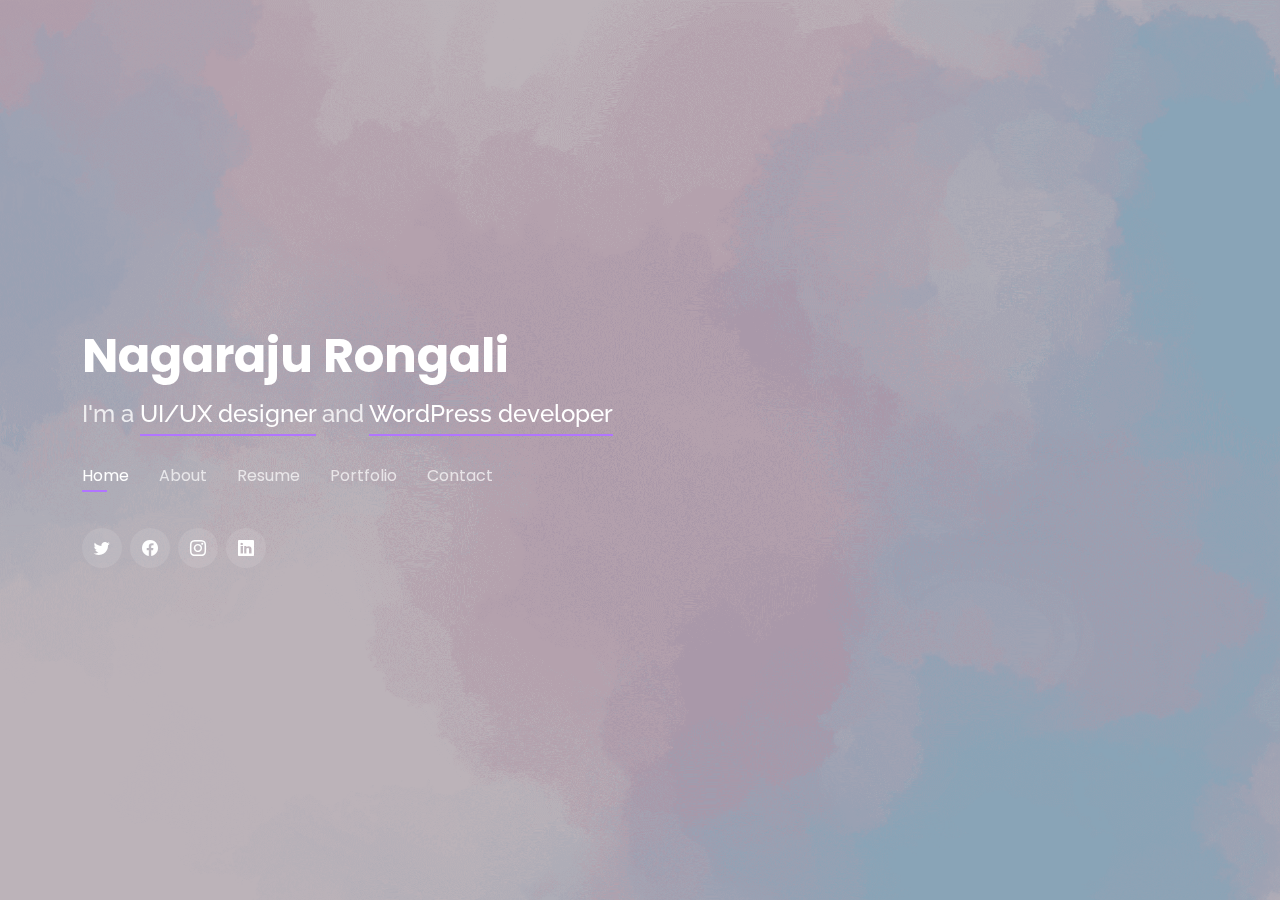
==== index.html @ 151aa34e "my works" ====
<!DOCTYPE html>
<html lang="en">

<head>
  <meta charset="utf-8">
  <meta content="width=device-width, initial-scale=1.0" name="viewport">

  <title>Nagaraju Rongali Portfolio</title>
  <meta content="" name="description">
  <meta content="" name="keywords">

  <!-- Favicons -->
  <link href="assets/img/favicon.png" rel="icon">
  <link href="assets/img/apple-touch-icon.png" rel="apple-touch-icon">

  <!-- Google Fonts -->
  <link href="https://fonts.googleapis.com/css?family=Open+Sans:300,300i,400,400i,600,600i,700,700i|Raleway:300,300i,400,400i,500,500i,600,600i,700,700i|Poppins:300,300i,400,400i,500,500i,600,600i,700,700i" rel="stylesheet">

  <!-- Vendor CSS Files -->
  <link href="assets/vendor/bootstrap/css/bootstrap.min.css" rel="stylesheet">
  <link href="assets/vendor/bootstrap-icons/bootstrap-icons.css" rel="stylesheet">
  <link href="assets/vendor/boxicons/css/boxicons.min.css" rel="stylesheet">
  <link href="assets/vendor/glightbox/css/glightbox.min.css" rel="stylesheet">
  <link href="assets/vendor/remixicon/remixicon.css" rel="stylesheet">
  <link href="assets/vendor/swiper/swiper-bundle.min.css" rel="stylesheet">

  <!-- Template Main CSS File -->
  <link href="assets/css/style.css" rel="stylesheet">

  <!-- =======================================================
  * Template Name: Personal
  * Updated: Mar 10 2023 with Bootstrap v5.2.3
  * Template URL: https://bootstrapmade.com/personal-free-resume-bootstrap-template/
  * Author: BootstrapMade.com
  * License: https://bootstrapmade.com/license/
  ======================================================== -->
</head>

<body>

  <!-- ======= Header ======= -->
  <header id="header">
    <div class="container">

      <h1><a href="index.html">Nagaraju Rongali  </a></h1>
      <!-- Uncomment below if you prefer to use an image logo -->
      <!-- <a href="index.html" class="mr-auto"><img src="assets/img/logo.png" alt="" class="img-fluid"></a> -->
      <h2>I'm a <span>UI/UX designer</span> and <span>WordPress developer</span> </h2>

      <nav id="navbar" class="navbar">
        <ul>
          <li><a class="nav-link active" href="#header">Home</a></li>
          <li><a class="nav-link" href="#about">About</a></li>
          <li><a class="nav-link" href="#resume">Resume</a></li>
          <li><a class="nav-link" href="#portfolio">Portfolio</a></li>
          <li><a class="nav-link" href="#contact">Contact</a></li>
        </ul>
        <i class="bi bi-list mobile-nav-toggle"></i>
      </nav><!-- .navbar -->

      <div class="social-links">
        <a href="#" class="twitter"><i class="bi bi-twitter"></i></a>
        <a href="#" class="facebook"><i class="bi bi-facebook"></i></a>
        <a href="#" class="instagram"><i class="bi bi-instagram"></i></a>
        <a href="#" class="linkedin"><i class="bi bi-linkedin"></i></a>
      </div>

    </div>
  </header><!-- End Header -->

  <!-- ======= About Section ======= -->
  <section id="about" class="about">

    <!-- ======= About Me ======= -->
    <div class="about-me container">

      <div class="section-title">
        <h2>About Me</h2>
        <!-- <p>about me</p> -->
      </div>

      <div class="row">
        <div class="col-lg-4 certificate" data-aos="fade-right">
          <img src="assets/img/TechM.jpg" class="img-fluid" alt="">
        </div>
        <div class="col-lg-8 pt-4 pt-lg-0 content" data-aos="fade-left">
          <h3>UI/UX &amp; WordPress developer</h3>
          
          <div class="row">
            <div class="col-lg-12">
              <p>
            I am an UI/UX Designer based in Vishakapatnam passionate about creating result oriented user experience, 
            My primary goal is to provide a rich engaging and innovative user experience to the user
          </p>
              <ul>
                <li><i class="bi bi-chevron-right"></i> <strong>Certification:</strong> <span>
                  I succeeded in polishing my skill by finishing Web Developer Certification at Tech Mahindra Smart Academy, 
                  Vishakapatnam.
                </span></li>
                <!-- <li><i class="bi bi-chevron-right"></i> <strong>Work Experience:</strong> <span>
                  3 years of experience in UI/UX Design, conceptualization and delivery of service design and product design for web and mobile.My expertise has been in Prototyping, App Design, Web Design, I enjoy the 
                  most while using the illustrator,and Photoshop
                </span></li> -->
              </ul>
            </div>
            <!-- <div class="col-lg-6">
              <ul>
                <li><i class="bi bi-chevron-right"></i> <strong>Age:</strong> <span>30</span></li>
                <li><i class="bi bi-chevron-right"></i> <strong>Degree:</strong> <span>Master</span></li>
                <li><i class="bi bi-chevron-right"></i> <strong>PhEmailone:</strong> <span>email@example.com</span></li>
                <li><i class="bi bi-chevron-right"></i> <strong>Freelance:</strong> <span>Available</span></li>
              </ul>
            </div> -->
          </div>
          
        </div>
      </div>

    </div><!-- End About Me -->

    <!-- ======= Counts ======= -->
   <!--  <div class="counts container">

      <div class="row">

        <div class="col-lg-3 col-md-6">
          <div class="count-box">
            <i class="bi bi-emoji-smile"></i>
            <span data-purecounter-start="0" data-purecounter-end="232" data-purecounter-duration="1" class="purecounter"></span>
            <p>Happy Clients</p>
          </div>
        </div>

        <div class="col-lg-3 col-md-6 mt-5 mt-md-0">
          <div class="count-box">
            <i class="bi bi-journal-richtext"></i>
            <span data-purecounter-start="0" data-purecounter-end="521" data-purecounter-duration="1" class="purecounter"></span>
            <p>Projects</p>
          </div>
        </div>

        <div class="col-lg-3 col-md-6 mt-5 mt-lg-0">
          <div class="count-box">
            <i class="bi bi-headset"></i>
            <span data-purecounter-start="0" data-purecounter-end="1463" data-purecounter-duration="1" class="purecounter"></span>
            <p>Hours Of Support</p>
          </div>
        </div>

        <div class="col-lg-3 col-md-6 mt-5 mt-lg-0">
          <div class="count-box">
            <i class="bi bi-award"></i>
            <span data-purecounter-start="0" data-purecounter-end="24" data-purecounter-duration="1" class="purecounter"></span>
            <p>Awards</p>
          </div>
        </div>

      </div> -->

    </div><!-- End Counts -->

    <!-- ======= Skills  ======= -->
    <div class="skills container">

      <div class="section-title">
        <h2>Skills</h2>
      </div>

      <div class="row skills-content">

        <div class="col-lg-6">

          <div class="progress">
            <span class="skill">HTML <i class="val">90%</i></span>
            <div class="progress-bar-wrap">
              <div class="progress-bar" role="progressbar" aria-valuenow="90" aria-valuemin="0" aria-valuemax="100">
              </div>
            </div>
          </div>

          <div class="progress">
            <span class="skill">CSS <i class="val">90%</i></span>
            <div class="progress-bar-wrap">
              <div class="progress-bar" role="progressbar" aria-valuenow="90" aria-valuemin="0" aria-valuemax="100"></div>
            </div>
          </div>

          <div class="progress">
            <span class="skill">Bootstrap <i class="val">75%</i></span>
            <div class="progress-bar-wrap">
              <div class="progress-bar" role="progressbar" aria-valuenow="75" aria-valuemin="0" aria-valuemax="100"></div>
            </div>
          </div>

          <div class="progress">
            <span class="skill">jQuery <i class="val">75%</i></span>
            <div class="progress-bar-wrap">
              <div class="progress-bar" role="progressbar" aria-valuenow="75" aria-valuemin="0" aria-valuemax="100"></div>
            </div>
          </div>

        </div>

        <div class="col-lg-6">

          <div class="progress">
            <span class="skill">FIGMA <i class="val">90%</i></span>
            <div class="progress-bar-wrap">
              <div class="progress-bar" role="progressbar" aria-valuenow="90" aria-valuemin="0" aria-valuemax="100"></div>
            </div>
          </div>

          <div class="progress">
            <span class="skill">ILLUSTRATOR <i class="val">80%</i></span>
            <div class="progress-bar-wrap">
              <div class="progress-bar" role="progressbar" aria-valuenow="80" aria-valuemin="0" aria-valuemax="100"></div>
            </div>
          </div>

          <div class="progress">
            <span class="skill">PHOTOPEA <i class="val">80%</i></span>
            <div class="progress-bar-wrap">
              <div class="progress-bar" role="progressbar" aria-valuenow="80" aria-valuemin="0" aria-valuemax="100"></div>
            </div>
          </div>

        </div>

      </div>

    </div><!-- End Skills -->

    <!-- ======= Interests ======= -->
    <div class="interests container">

      <div class="section-title">
        <h2>Interests</h2>
      </div>

      <div class="row">
        <div class="col-lg-3 col-md-4">
          <div class="icon-box">
            <i class="ri-store-line" style="color: #ffbb2c;"></i>
            <h3>Web Hosting</h3>
          </div>
        </div>
        <div class="col-lg-3 col-md-4 mt-4 mt-md-0">
          <div class="icon-box">
            <i class="ri-bar-chart-box-line" style="color: #5578ff;"></i>
            <h3>Wire Framing</h3>
          </div>
        </div>
        <div class="col-lg-3 col-md-4 mt-4 mt-md-0">
          <div class="icon-box">
            <i class="ri-calendar-todo-line" style="color: #e80368;"></i>
            <h3>AWS cloud hosting</h3>
          </div>
        </div>
        <div class="col-lg-3 col-md-4 mt-4 mt-lg-0">
          <div class="icon-box">
            <i class="ri-paint-brush-line" style="color: #e361ff;"></i>
            <h3>Prototypes</h3>
          </div>
        </div>
        <div class="col-lg-3 col-md-4 mt-4">
          <div class="icon-box">
            <i class="ri-database-2-line" style="color: #47aeff;"></i>
            <h3>Degital Marketing</h3>
          </div>
        </div>
        <div class="col-lg-3 col-md-4 mt-4">
          <div class="icon-box">
            <i class="ri-gradienter-line" style="color: #ffa76e;"></i>
            <h3>Social Media Posts</h3>
          </div>
        </div>
        <div class="col-lg-3 col-md-4 mt-4">
          <div class="icon-box">
            <i class="ri-file-list-3-line" style="color: #11dbcf;"></i>
            <h3>Banners</h3>
          </div>
        </div>
        <div class="col-lg-3 col-md-4 mt-4">
          <div class="icon-box">
            <i class="ri-price-tag-2-line" style="color: #4233ff;"></i>
            <h3>Mockup Screens</h3>
          </div>
        </div>
       <!--  <div class="col-lg-3 col-md-4 mt-4">
          <div class="icon-box">
            <i class="ri-anchor-line" style="color: #b2904f;"></i>
            <h3>Dirada Pack</h3>
          </div>
        </div> -->
       <!--  <div class="col-lg-3 col-md-4 mt-4">
          <div class="icon-box">
            <i class="ri-disc-line" style="color: #b20969;"></i>
            <h3>Moton Ideal</h3>
          </div>
        </div> -->
        <!-- <div class="col-lg-3 col-md-4 mt-4">
          <div class="icon-box">
            <i class="ri-base-station-line" style="color: #ff5828;"></i>
            <h3>Verdo Park</h3>
          </div>
        </div> -->
       <!--  <div class="col-lg-3 col-md-4 mt-4">
          <div class="icon-box">
            <i class="ri-fingerprint-line" style="color: #29cc61;"></i>
            <h3>Flavor Nivelanda</h3>
          </div>
        </div> -->
      </div>

    </div><!-- End Interests -->


  </section><!-- End About Section -->

  <!-- ======= Resume Section ======= -->
  <section id="resume" class="resume">
    <div class="container">

      <div class="section-title">
        <h2>Resume</h2>
        <a href="assets/img/nagarajurongali.jpg" download><p>Check my resume &nbsp;&nbsp;<i class="bi bi-download"></p></i></a>

        
      </div>

      <div class="row">
        <div class="col-lg-6">
          <h3 class="resume-title">Sumary</h3>
          <div class="resume-item pb-0">
            <h4>Nagaraju Rongali</h4>
    <p><em>I am an experienced Ul/UX designer, WordPressdeveloper, and web designer with 2+ years of experience
        in Figma and Adobe Tools.

        I am goal-oriented and results-driven,with a constant desire to learn new things.

        I worked on multiple projects for various clients to meet their needs and requirements.
    </em></p>
            <p>
            <ul>
              <li>Visakhapatnam</li>
              <li>(+91) 8332849369</li>
              <li>nagarajurongali369@gmail.com</li>
            </ul>
            </p>
          </div>

          <h3 class="resume-title">Education</h3>
          <div class="resume-item">
            <h4>BSc Computer Science</h4>
            <p><em>Sree Kasyap Degree College</em></p>
            <p>BSc Computer Science, abbreviated as BSc CS, is a 3-year undergraduate program that deals with the subjects and topics related to computer science, computer application, and its services. The main aim of this program is to create quality professionals and research fellows who can work in every sector of the world by implementing the technology of computer systems and software.</p>
          </div>
          
        </div>
        <div class="col-lg-6">
          <h3 class="resume-title">Professional Experience</h3>
          <div class="resume-item">
            <h4>UI/UX & WordPress developer</h4> 
            <h5>2020 - Present</h5>
            <!-- <p><em>Experion, New York, NY </em></p> -->
            <p>
            <ul>
              <li>PROSPECTA TECHNOLOGIES : Worked on prospecta websites using with wordpress and design work for social media posters,and design aviatorsms, wiSHE,EntRePlan web sites.</li>
              <li>CYBERCUBE TECHNOLOGIES: Worked on ghadam dental hospital and easyvizag ecommers web application as a web designer. </li>

            </ul>
            </p>
          </div>
          <div class="resume-item">
            <h4>Web developer </h4>
            
            <ul>
              <li>Responsible for designing social media posts, flyers and visiting cards, web banners and letter heads using illstratorand photoshop tools.</li>
              <li>I have a strong understanding of design principles, as well as  problem-solving skills to deliver high-quality designs that meet the needs of their clients. and responsible for selecting and manipulating images, creating illustrations or logos, choosing fonts and colors, and ensuring the overall aesthetic and cohesiveness of the final design.</li>
              <!-- <li>Managed up to 5 projects or tasks at a given time while under pressure</li>
              <li>Recommended and consulted with clients on the most appropriate graphic design</li>
              <li>Created 4+ design presentations and proposals a month for clients and account managers</li> -->
            </ul>
            </p>
          </div>
        </div>
      </div>
            
    </div>
    
  </section><!-- End Resume Section -->

  <!-- ======= Portfolio Section ======= -->
  <section id="portfolio" class="portfolio">
    <div class="container">

      <div class="section-title">
        <h2>Portfolio</h2>
        <p>My Works</p>
      </div>
  <!-- works start -->
<div class="container">
    <div class="row">
       <div class="col-md-4 col-sm-4">
            <div class="box">
                <img src="assets/img/weblayouts/landingpro.png">
                <div class="box-content">
                    <h3 class="name">Prospecta Technologies</h3>
                    <span class="post"><a href="https://prospectatech.com/" target="”_blank”">Visit Website</a></span>
                </div>
            </div>
        </div>
        <div class="col-md-4 col-sm-4">
            <div class="box">
                <img src="assets/img/weblayouts/landingavs.png">
                <div class="box-content">
                    <h3 class="name">AviatorSMS</h3>
                    <span class="post"><a href="https://aviatorsms.com/" target="”_blank”">Visit Website</a></span>
                </div>
            </div>
        </div>

        <div class="col-md-4 col-sm-4">
            <div class="box">
                <img src="assets/img/weblayouts/landingwishe.png">
                <div class="box-content">
                    <h3 class="name">wiSHE</h3>
                    <span class="post"><a href="https://wishe.in/" target="”_blank”">Visit Website</a></span>
                </div>
            </div>
        </div>
    </div>
</div>
<div class="container">
    <div class="row">
       <div class="col-md-4 col-sm-4">
            <div class="box">
                <img src="assets/img/weblayouts/landingerp.png">
                <div class="box-content">
                    <h3 class="name">EntRePlan</h3>
                    <span class="post"><a href="https://entreplan.in/" target="”_blank”">Visit Website</a></span>
                </div>
            </div>
        </div>
        <div class="col-md-4 col-sm-4">
            <div class="box">
                <img src="assets/img/weblayouts/landingtiny.png">
                <div class="box-content">
                    <h3 class="name">Tinydata</h3>
                    <span class="post"><a href="https://tinydata.in/" target="”_blank”">Visit Website</a></span>
                </div>
            </div>
        </div>

        
    </div>
</div>
   <!-- works end -->
    
    <!-- Page cursor
    ================================================== -->
    
        <div class='cursor' id="cursor"></div>
        <div class='cursor2' id="cursor2"></div>
        <div class='cursor3' id="cursor3"></div> 
  
<!-- Link to page
  ================================================== -->

  <a href="https://themeforest.net/user/ig_design/portfolio"      class="link-to-portfolio hover-target" target=”_blank”       ></a>
  


      <div class="row">
        <div class="col-lg-12 d-flex justify-content-center">
          <ul id="portfolio-flters">
            <li data-filter="*" class="filter-active">All</li>
            <li data-filter=".filter-app">Web Screens</li>
            <li data-filter=".filter-card">Mobile Screens</li>
            <li data-filter=".filter-web">Graphic Works</li>
          </ul>
        </div>
      </div>

      <div class="row portfolio-container">

        <div class="col-lg-4 col-md-6 portfolio-item filter-app">
          <div class="portfolio-wrap">
            <img src="assets/img/portfolio/portfolio-1.png" class="img-fluid" alt="">
            <div class="portfolio-info">
              <h4>WebScreen 1</h4>
              
              <div class="portfolio-links">
                <a href="assets/img/portfolio/portfolio-1.png" data-gallery="portfolioGallery" class="portfolio-lightbox" title="App 1"><i class="bx bx-plus"></i></a>
                <a href="portfolio-details.html" data-gallery="portfolioDetailsGallery" data-glightbox="type: external" class="portfolio-details-lightbox" title="Portfolio Details"><i class="bx bx-link"></i></a>
              </div>
            </div>
          </div>
        </div>

        

        <div class="col-lg-4 col-md-6 portfolio-item filter-app">
          <div class="portfolio-wrap">
            <img src="assets/img/portfolio/portfolio-3.png" class="img-fluid" alt="">
            <div class="portfolio-info">
              <h4>WebScreen 2</h4>
             
              <div class="portfolio-links">
                <a href="assets/img/portfolio/portfolio-3.png" data-gallery="portfolioGallery" class="portfolio-lightbox" title="App 2"><i class="bx bx-plus"></i></a>
                <a href="portfolio-details.html" data-gallery="portfolioDetailsGallery" data-glightbox="type: external" class="portfolio-details-lightbox" title="Portfolio Details"><i class="bx bx-link"></i></a>
              </div>
            </div>
          </div>
        </div>
        <div class="col-lg-4 col-md-6 portfolio-item filter-app">
          <div class="portfolio-wrap">
            <img src="assets/img/portfolio/portfolio-6.png" class="img-fluid" alt="">
            <div class="portfolio-info">
              <h4>WebScreen 3</h4>
              
              <div class="portfolio-links">
                <a href="assets/img/portfolio/portfolio-6.png" data-gallery="portfolioGallery" class="portfolio-lightbox" title="App 3"><i class="bx bx-plus"></i></a>
                <a href="portfolio-details.html" data-gallery="portfolioDetailsGallery" data-glightbox="type: external" class="portfolio-details-lightbox" title="Portfolio Details"><i class="bx bx-link"></i></a>
              </div>
            </div>
          </div>
        </div>
        
         <div class="col-lg-4 col-md-6 portfolio-item filter-card">
          <div class="portfolio-wrap">
            <img src="assets/img/portfolio/mob1.png" class="img-fluid" alt="">
            <div class="portfolio-info">
              <h4>Mobile 1</h4>
             
              <div class="portfolio-links">
                <a href="assets/img/portfolio/mob1.png" data-gallery="portfolioGallery" class="portfolio-lightbox" title="Card 2"><i class="bx bx-plus"></i></a>
                <a href="portfolio-details.html" data-gallery="portfolioDetailsGallery" data-glightbox="type: external" class="portfolio-details-lightbox" title="Portfolio Details"><i class="bx bx-link"></i></a>
              </div>
            </div>
          </div>
        </div>
       

        <div class="col-lg-4 col-md-6 portfolio-item filter-card">
          <div class="portfolio-wrap">
            <img src="assets/img/portfolio/mob2.png" class="img-fluid" alt="">
            <div class="portfolio-info">
              <h4>Mobile 2</h4>
             
              <div class="portfolio-links">
                <a href="assets/img/portfolio/mob2.png" data-gallery="portfolioGallery" class="portfolio-lightbox" title="Card 1"><i class="bx bx-plus"></i></a>
                <a href="portfolio-details.html" data-gallery="portfolioDetailsGallery" data-glightbox="type: external" class="portfolio-details-lightbox" title="Portfolio Details"><i class="bx bx-link"></i></a>
              </div>
            </div>
          </div>
        </div>

        <div class="col-lg-4 col-md-6 portfolio-item filter-web">
          <div class="portfolio-wrap">
            <img src="assets/img/portfolio/portfolio-5.jpg" class="img-fluid" alt="">
            <div class="portfolio-info">
              <h4>Graphic 1</h4>
            
              <div class="portfolio-links">
                <a href="assets/img/portfolio/portfolio-5.jpg" data-gallery="portfolioGallery" class="portfolio-lightbox" title="Web 2"><i class="bx bx-plus"></i></a>
                <a href="portfolio-details.html" data-gallery="portfolioDetailsGallery" data-glightbox="type: external" class="portfolio-details-lightbox" title="Portfolio Details"><i class="bx bx-link"></i></a>
              </div>
            </div>
          </div>
        </div>

        
        <div class="col-lg-4 col-md-6 portfolio-item filter-app">
          <div class="portfolio-wrap">
            <img src="assets/img/portfolio/web2.png" class="img-fluid" alt="">
            <div class="portfolio-info">
              <h4>WebScreen 4</h4>
              
              <div class="portfolio-links">
                <a href="assets/img/portfolio/web2.png" data-gallery="portfolioGallery" class="portfolio-lightbox" title="App 3"><i class="bx bx-plus"></i></a>
                <a href="portfolio-details.html" data-gallery="portfolioDetailsGallery" data-glightbox="type: external" class="portfolio-details-lightbox" title="Portfolio Details"><i class="bx bx-link"></i></a>
              </div>
            </div>
          </div>
        </div>
        <div class="col-lg-4 col-md-6 portfolio-item filter-app">
          <div class="portfolio-wrap">
            <img src="assets/img/portfolio/web3.png" class="img-fluid" alt="">
            <div class="portfolio-info">
              <h4>WebScreen 5</h4>
              
              <div class="portfolio-links">
                <a href="assets/img/portfolio/web3.png" data-gallery="portfolioGallery" class="portfolio-lightbox" title="App 3"><i class="bx bx-plus"></i></a>
                <a href="portfolio-details.html" data-gallery="portfolioDetailsGallery" data-glightbox="type: external" class="portfolio-details-lightbox" title="Portfolio Details"><i class="bx bx-link"></i></a>
              </div>
            </div>
          </div>
        </div>
         <div class="col-lg-4 col-md-6 portfolio-item filter-app">
          <div class="portfolio-wrap">
            <img src="assets/img/portfolio/web6.png" class="img-fluid" alt="">
            <div class="portfolio-info">
              <h4>WebScreen 6</h4>
              
              <div class="portfolio-links">
                <a href="assets/img/portfolio/web6.png" data-gallery="portfolioGallery" class="portfolio-lightbox" title="App 3"><i class="bx bx-plus"></i></a>
                <a href="portfolio-details.html" data-gallery="portfolioDetailsGallery" data-glightbox="type: external" class="portfolio-details-lightbox" title="Portfolio Details"><i class="bx bx-link"></i></a>
              </div>
            </div>
          </div>
        </div>

        
        




        <div class="col-lg-4 col-md-6 portfolio-item filter-card">
          <div class="portfolio-wrap">
            <img src="assets/img/portfolio/mob3.png" class="img-fluid" alt="">
            <div class="portfolio-info">
              <h4>Mobile 3</h4>
              
              <div class="portfolio-links">
                <a href="assets/img/portfolio/mob3.png" data-gallery="portfolioGallery" class="portfolio-lightbox" title="Card 3"><i class="bx bx-plus"></i></a>
                <a href="portfolio-details.html" data-gallery="portfolioDetailsGallery" data-glightbox="type: external" class="portfolio-details-lightbox" title="Portfolio Details"><i class="bx bx-link"></i></a>
              </div>
            </div>
          </div>
        </div>


        <div class="col-lg-4 col-md-6 portfolio-item filter-card">
          <div class="portfolio-wrap">
            <img src="assets/img/portfolio/mob4.png" class="img-fluid" alt="">
            <div class="portfolio-info">
              <h4>Mobile 4</h4>
              
              <div class="portfolio-links">
                <a href="assets/img/portfolio/mob4.png" data-gallery="portfolioGallery" class="portfolio-lightbox" title="Card 3"><i class="bx bx-plus"></i></a>
                <a href="portfolio-details.html" data-gallery="portfolioDetailsGallery" data-glightbox="type: external" class="portfolio-details-lightbox" title="Portfolio Details"><i class="bx bx-link"></i></a>
              </div>
            </div>
          </div>
        </div>



        <div class="col-lg-4 col-md-6 portfolio-item filter-card">
          <div class="portfolio-wrap">
            <img src="assets/img/portfolio/mob5.png" class="img-fluid" alt="">
            <div class="portfolio-info">
              <h4>Mobile 5</h4>
              
              <div class="portfolio-links">
                <a href="assets/img/portfolio/mob4.png" data-gallery="portfolioGallery" class="portfolio-lightbox" title="Card 3"><i class="bx bx-plus"></i></a>
                <a href="portfolio-details.html" data-gallery="portfolioDetailsGallery" data-glightbox="type: external" class="portfolio-details-lightbox" title="Portfolio Details"><i class="bx bx-link"></i></a>
              </div>
            </div>
          </div>
        </div>


       
        


        <div class="col-lg-4 col-md-6 portfolio-item filter-web">
          <div class="portfolio-wrap">
            <img src="assets/img/portfolio/Fatherday.jpg" class="img-fluid" alt="">
            <div class="portfolio-info">
              <h4>Graphic 2</h4>
              
              <div class="portfolio-links">
                <a href="assets/img/portfolio/Fatherday.jpg" data-gallery="portfolioGallery" class="portfolio-lightbox" title="Web 3"><i class="bx bx-plus"></i></a>
                <a href="portfolio-details.html" data-gallery="portfolioDetailsGallery" data-glightbox="type: external" class="portfolio-details-lightbox" title="Portfolio Details"><i class="bx bx-link"></i></a>
              </div>
            </div>
          </div>
        </div>
        <div class="col-lg-4 col-md-6 portfolio-item filter-web">
          <div class="portfolio-wrap">
            <img src="assets/img/portfolio/portfolio-2.jpg" class="img-fluid" alt="">
            <div class="portfolio-info">
              <h4>Graphic 3</h4>
              
              <div class="portfolio-links">
                <a href="assets/img/portfolio/portfolio-2.jpg" data-gallery="portfolioGallery" class="portfolio-lightbox" title="Web 3"><i class="bx bx-plus"></i></a>
                <a href="portfolio-details.html" data-gallery="portfolioDetailsGallery" data-glightbox="type: external" class="portfolio-details-lightbox" title="Portfolio Details"><i class="bx bx-link"></i></a>
              </div>
            </div>
          </div>
        </div>

        
        <div class="col-lg-4 col-md-6 portfolio-item filter-web">
          <div class="portfolio-wrap">
            <img src="assets/img/portfolio/Environment-day.jpg" class="img-fluid" alt="">
            <div class="portfolio-info">
              <h4>Graphic 4</h4>
             
              <div class="portfolio-links">
                <a href="assets/img/portfolio/Environment-day.jpg" data-gallery="portfolioGallery" class="portfolio-lightbox" title="Web 3"><i class="bx bx-plus"></i></a>
                <a href="portfolio-details.html" data-gallery="portfolioDetailsGallery" data-glightbox="type: external" class="portfolio-details-lightbox" title="Portfolio Details"><i class="bx bx-link"></i></a>
              </div>
            </div>
          </div>
        </div>
        
        <div class="col-lg-4 col-md-6 portfolio-item filter-web">
          <div class="portfolio-wrap">
            <img src="assets/img/portfolio/portfolio-9.png" class="img-fluid" alt="">
            <div class="portfolio-info">
              <h4>Graphic 5</h4>
             
              <div class="portfolio-links">
                <a href="assets/img/portfolio/portfolio-9.png" data-gallery="portfolioGallery" class="portfolio-lightbox" title="Web 3"><i class="bx bx-plus"></i></a>
                <a href="portfolio-details.html" data-gallery="portfolioDetailsGallery" data-glightbox="type: external" class="portfolio-details-lightbox" title="Portfolio Details"><i class="bx bx-link"></i></a>
              </div>
            </div>
          </div>
        </div>
        <div class="col-lg-4 col-md-6 portfolio-item filter-web">
          <div class="portfolio-wrap">
            <img src="assets/img/portfolio/INDEPENDENCE.jpg" class="img-fluid" alt="">
            <div class="portfolio-info">
              <h4>Graphic 6</h4>
             
              <div class="portfolio-links">
                <a href="assets/img/portfolio/INDEPENDENCE.jpg" data-gallery="portfolioGallery" class="portfolio-lightbox" title="Web 3"><i class="bx bx-plus"></i></a>
                <a href="portfolio-details.html" data-gallery="portfolioDetailsGallery" data-glightbox="type: external" class="portfolio-details-lightbox" title="Portfolio Details"><i class="bx bx-link"></i></a>
              </div>
            </div>
          </div>
        </div>

      </div>

    </div>
  </section><!-- End Portfolio Section -->

  <!-- ======= Contact Section ======= -->
  <section id="contact" class="contact">
    <div class="container">

      <div class="section-title">
        <h2>Contact</h2>
        <p>Contact Me</p>
      </div>

      <div class="row mt-2">

        
        <div class="col-md-4 mt-4 d-flex align-items-stretch">
          <div class="info-box">
            <i class="bx bx-envelope"></i>
            <h3>My Address</h3>
            <p>Visakhapatnam</p>
          </div>
        </div>
        <div class="col-md-4 mt-4 d-flex align-items-stretch">
          <div class="info-box">
            <i class="bx bx-envelope"></i>
            <h3>Email Me</h3>
            <p>nagarajurongali369@gmail.com</p>
          </div>
        </div>
        <div class="col-md-4 mt-4 d-flex align-items-stretch">
          <div class="info-box">
            <i class="bx bx-phone-call"></i>
            <h3>Call Me</h3>
            <p>(+91) 8332849369</p>
          </div>
        </div>
      </div>

      <form action="forms/contact.php" method="post" role="form" class="php-email-form mt-4">
        <div class="row">
          <div class="col-md-6 form-group">
            <input type="text" name="name" class="form-control" id="name" placeholder="Your Name" required>
          </div>
          <div class="col-md-6 form-group mt-3 mt-md-0">
            <input type="email" class="form-control" name="email" id="email" placeholder="Your Email" required>
          </div>
        </div>
        <div class="form-group mt-3">
          <input type="text" class="form-control" name="subject" id="subject" placeholder="Subject" required>
        </div>
        <div class="form-group mt-3">
          <textarea class="form-control" name="message" rows="5" placeholder="Message" required></textarea>
        </div>
        <div class="my-3">
          <div class="loading">Loading</div>
          <div class="error-message"></div>
          <div class="sent-message">Your message has been sent. Thank you!</div>
        </div>
        <div class="text-center"><button type="submit">Send Message</button></div>
      </form>

    </div>
  </section><!-- End Contact Section -->

  <div class="credits">
    <!-- All the links in the footer should remain intact. -->
    <!-- You can delete the links only if you purchased the pro version. -->
    <!-- Licensing information: https://bootstrapmade.com/license/ -->
    <!-- Purchase the pro version with working PHP/AJAX contact form: https://bootstrapmade.com/personal-free-resume-bootstrap-template/ -->
    <!-- Designed by <a href="https://bootstrapmade.com/">BootstrapMade</a> -->
  </div>

  <!-- Vendor JS Files -->
  <script src="assets/vendor/purecounter/purecounter_vanilla.js"></script>
  <script src="assets/vendor/bootstrap/js/bootstrap.bundle.min.js"></script>
  <script src="assets/vendor/glightbox/js/glightbox.min.js"></script>
  <script src="assets/vendor/isotope-layout/isotope.pkgd.min.js"></script>
  <script src="assets/vendor/swiper/swiper-bundle.min.js"></script>
  <script src="assets/vendor/waypoints/noframework.waypoints.js"></script>
  <script src="assets/vendor/php-email-form/validate.js"></script>

  <!-- Template Main JS File -->
  <script src="assets/js/main.js"></script>


  
    


  </script>

</body>

</html>
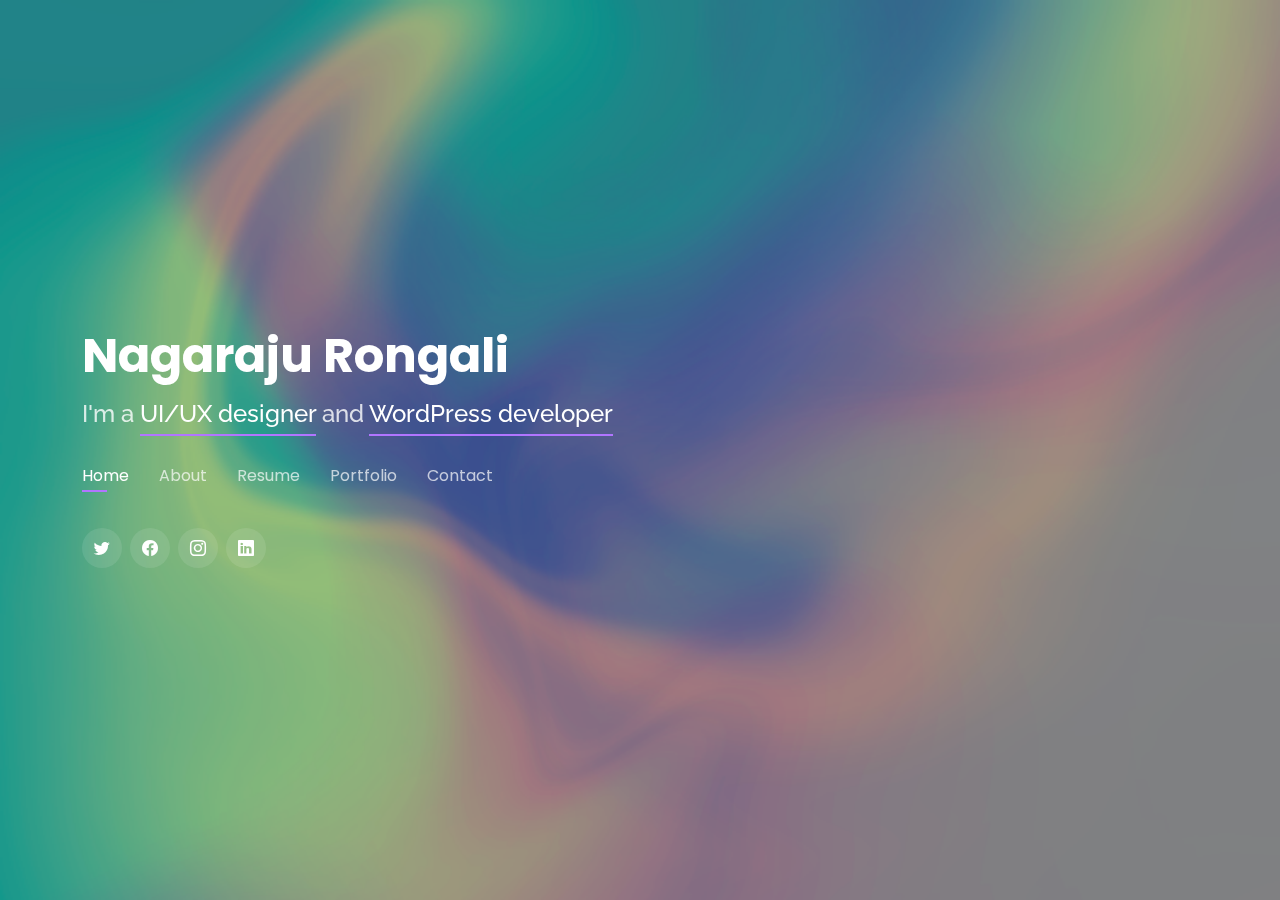
==== commit 95497a31: "newupdate" ====
--- a/index.html
+++ b/index.html
@@ -171,42 +171,76 @@
         <div class="col-lg-6">
 
           <div class="progress">
+            <span class="skill">WordPress <i class="val">90%</i></span>
+            <div class="progress-bar-wrap">
+              <div class="progress-bar" role="progressbar" aria-valuenow="90" aria-valuemin="0" aria-valuemax="100"></div>
+            </div>
+          </div>
+
+          <div class="progress">
+            <span class="skill">React JS <i class="val">75%</i></span>
+            <div class="progress-bar-wrap">
+              <div class="progress-bar" role="progressbar" aria-valuenow="75" aria-valuemin="0" aria-valuemax="100"></div>
+            </div>
+          </div>
+
+          <div class="progress">
+            <span class="skill">JavaScript <i class="val">75%</i></span>
+            <div class="progress-bar-wrap">
+              <div class="progress-bar" role="progressbar" aria-valuenow="75" aria-valuemin="0" aria-valuemax="100"></div>
+            </div>
+          </div>
+
+          <div class="progress">
+            <span class="skill">Bootstrap <i class="val">85%</i></span>
+            <div class="progress-bar-wrap">
+              <div class="progress-bar" role="progressbar" aria-valuenow="85" aria-valuemin="0" aria-valuemax="100"></div>
+            </div>
+          </div>
+
+          <div class="progress">
+            <span class="skill">CSS <i class="val">90%</i></span>
+            <div class="progress-bar-wrap">
+              <div class="progress-bar" role="progressbar" aria-valuenow="90" aria-valuemin="0" aria-valuemax="100"></div>
+            </div>
+          </div>
+          
+          <div class="progress">
             <span class="skill">HTML <i class="val">90%</i></span>
             <div class="progress-bar-wrap">
               <div class="progress-bar" role="progressbar" aria-valuenow="90" aria-valuemin="0" aria-valuemax="100">
               </div>
             </div>
-          </div>
-
-          <div class="progress">
-            <span class="skill">CSS <i class="val">90%</i></span>
+          </div>   
+          <div class="progress">
+            <span class="skill">GitHub <i class="val">90%</i></span>
+            <div class="progress-bar-wrap">
+              <div class="progress-bar" role="progressbar" aria-valuenow="90" aria-valuemin="0" aria-valuemax="100">
+              </div>
+            </div>
+          </div>   
+        </div>
+
+        <div class="col-lg-6">
+
+          <div class="progress">
+            <span class="skill">FIGMA <i class="val">90%</i></span>
             <div class="progress-bar-wrap">
               <div class="progress-bar" role="progressbar" aria-valuenow="90" aria-valuemin="0" aria-valuemax="100"></div>
             </div>
           </div>
 
           <div class="progress">
-            <span class="skill">Bootstrap <i class="val">75%</i></span>
-            <div class="progress-bar-wrap">
-              <div class="progress-bar" role="progressbar" aria-valuenow="75" aria-valuemin="0" aria-valuemax="100"></div>
-            </div>
-          </div>
-
-          <div class="progress">
-            <span class="skill">jQuery <i class="val">75%</i></span>
-            <div class="progress-bar-wrap">
-              <div class="progress-bar" role="progressbar" aria-valuenow="75" aria-valuemin="0" aria-valuemax="100"></div>
-            </div>
-          </div>
-
-        </div>
-
-        <div class="col-lg-6">
-
-          <div class="progress">
-            <span class="skill">FIGMA <i class="val">90%</i></span>
-            <div class="progress-bar-wrap">
-              <div class="progress-bar" role="progressbar" aria-valuenow="90" aria-valuemin="0" aria-valuemax="100"></div>
+            <span class="skill">FigJam <i class="val">85%</i></span>
+            <div class="progress-bar-wrap">
+              <div class="progress-bar" role="progressbar" aria-valuenow="85" aria-valuemin="0" aria-valuemax="100"></div>
+            </div>
+          </div>
+
+          <div class="progress">
+            <span class="skill">Adobe XD <i class="val">80%</i></span>
+            <div class="progress-bar-wrap">
+              <div class="progress-bar" role="progressbar" aria-valuenow="80" aria-valuemin="0" aria-valuemax="100"></div>
             </div>
           </div>
 
@@ -253,7 +287,7 @@
         <div class="col-lg-3 col-md-4 mt-4 mt-md-0">
           <div class="icon-box">
             <i class="ri-calendar-todo-line" style="color: #e80368;"></i>
-            <h3>AWS cloud hosting</h3>
+            <h3>SQL</h3>
           </div>
         </div>
         <div class="col-lg-3 col-md-4 mt-4 mt-lg-0">
--- a/assets/css/style.css
+++ b/assets/css/style.css
@@ -20,7 +20,7 @@
 body::before {
   content: "";
   position: fixed;
-  background: #040404 url("../img/bg2.png") top right no-repeat;
+  background: #040404 url("../img/bg.png") top right no-repeat;
   background-size: cover;
   left: 0;
   right: 0;
